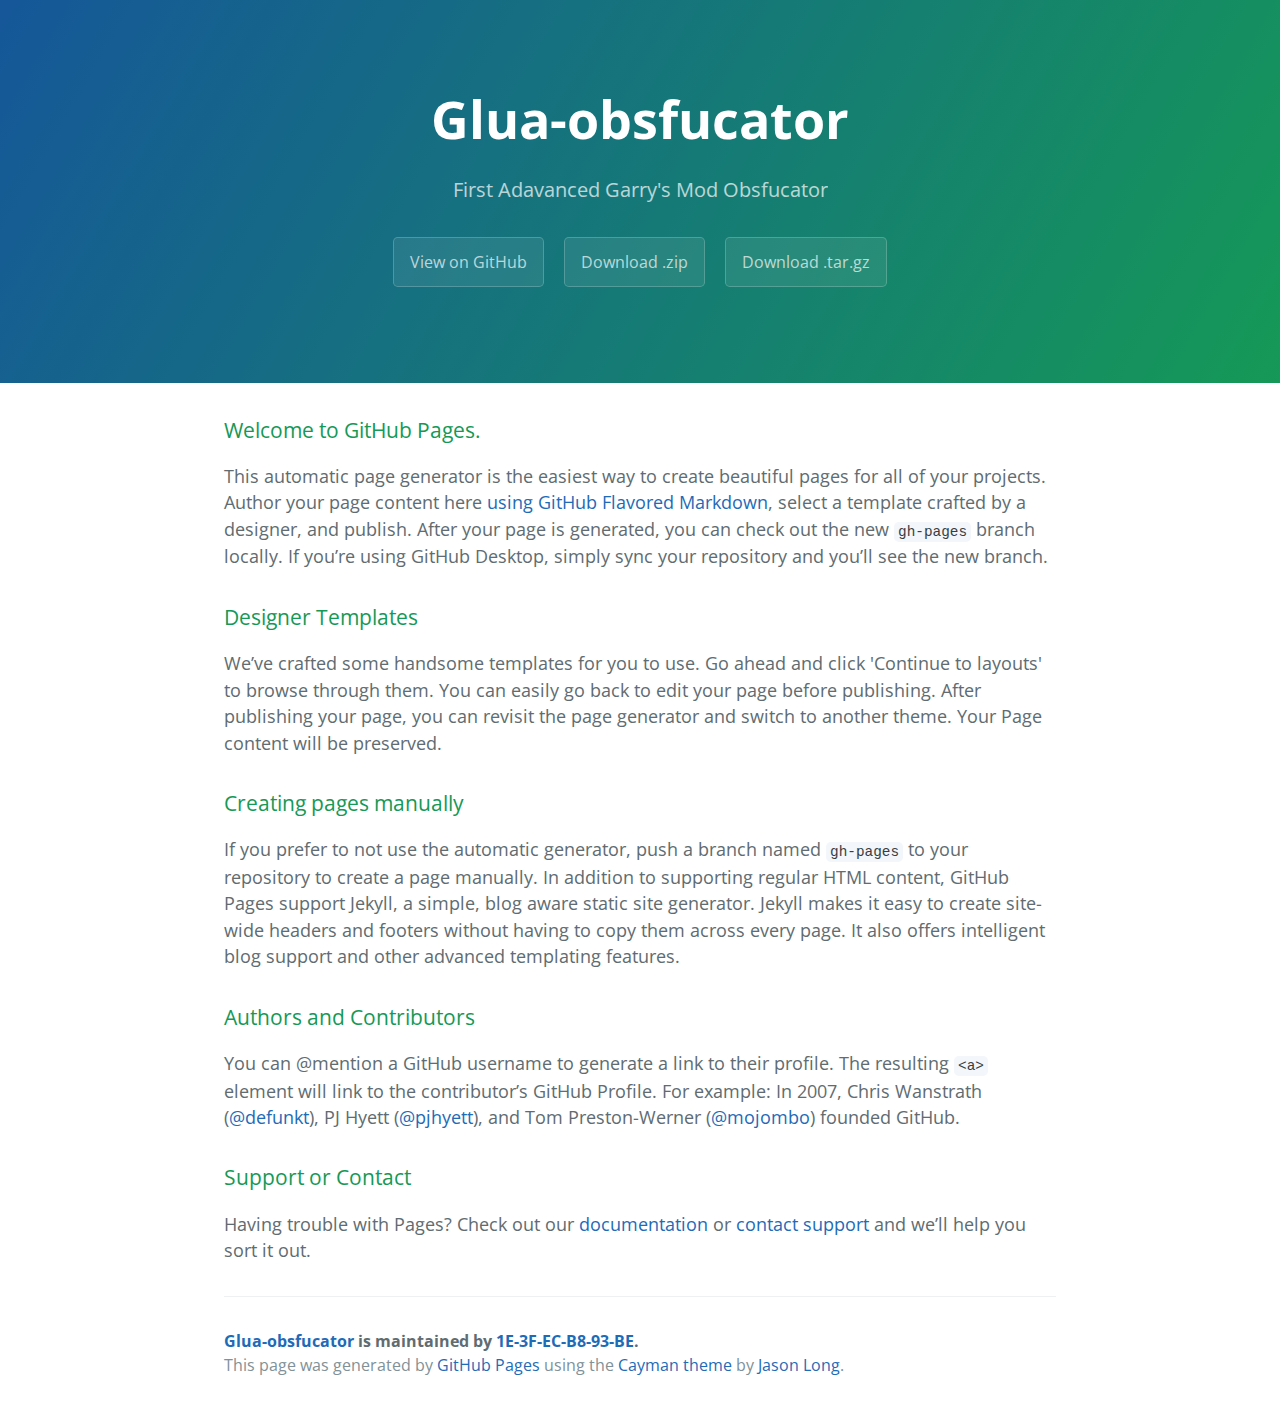
==== index.html @ 699e6651 "Create gh-pages branch via GitHub" ====
<!DOCTYPE html>
<html lang="en-us">
  <head>
    <meta charset="UTF-8">
    <title>Glua-obsfucator by 1E-3F-EC-B8-93-BE</title>
    <meta name="viewport" content="width=device-width, initial-scale=1">
    <link rel="stylesheet" type="text/css" href="stylesheets/normalize.css" media="screen">
    <link href='https://fonts.googleapis.com/css?family=Open+Sans:400,700' rel='stylesheet' type='text/css'>
    <link rel="stylesheet" type="text/css" href="stylesheets/stylesheet.css" media="screen">
    <link rel="stylesheet" type="text/css" href="stylesheets/github-light.css" media="screen">
  </head>
  <body>
    <section class="page-header">
      <h1 class="project-name">Glua-obsfucator</h1>
      <h2 class="project-tagline">First Adavanced Garry&#39;s Mod Obsfucator</h2>
      <a href="https://github.com/1E-3F-EC-B8-93-BE/GLUA-OBSFUCATOR" class="btn">View on GitHub</a>
      <a href="https://github.com/1E-3F-EC-B8-93-BE/GLUA-OBSFUCATOR/zipball/master" class="btn">Download .zip</a>
      <a href="https://github.com/1E-3F-EC-B8-93-BE/GLUA-OBSFUCATOR/tarball/master" class="btn">Download .tar.gz</a>
    </section>

    <section class="main-content">
      <h3>
<a id="welcome-to-github-pages" class="anchor" href="#welcome-to-github-pages" aria-hidden="true"><span aria-hidden="true" class="octicon octicon-link"></span></a>Welcome to GitHub Pages.</h3>

<p>This automatic page generator is the easiest way to create beautiful pages for all of your projects. Author your page content here <a href="https://guides.github.com/features/mastering-markdown/">using GitHub Flavored Markdown</a>, select a template crafted by a designer, and publish. After your page is generated, you can check out the new <code>gh-pages</code> branch locally. If you’re using GitHub Desktop, simply sync your repository and you’ll see the new branch.</p>

<h3>
<a id="designer-templates" class="anchor" href="#designer-templates" aria-hidden="true"><span aria-hidden="true" class="octicon octicon-link"></span></a>Designer Templates</h3>

<p>We’ve crafted some handsome templates for you to use. Go ahead and click 'Continue to layouts' to browse through them. You can easily go back to edit your page before publishing. After publishing your page, you can revisit the page generator and switch to another theme. Your Page content will be preserved.</p>

<h3>
<a id="creating-pages-manually" class="anchor" href="#creating-pages-manually" aria-hidden="true"><span aria-hidden="true" class="octicon octicon-link"></span></a>Creating pages manually</h3>

<p>If you prefer to not use the automatic generator, push a branch named <code>gh-pages</code> to your repository to create a page manually. In addition to supporting regular HTML content, GitHub Pages support Jekyll, a simple, blog aware static site generator. Jekyll makes it easy to create site-wide headers and footers without having to copy them across every page. It also offers intelligent blog support and other advanced templating features.</p>

<h3>
<a id="authors-and-contributors" class="anchor" href="#authors-and-contributors" aria-hidden="true"><span aria-hidden="true" class="octicon octicon-link"></span></a>Authors and Contributors</h3>

<p>You can @mention a GitHub username to generate a link to their profile. The resulting <code>&lt;a&gt;</code> element will link to the contributor’s GitHub Profile. For example: In 2007, Chris Wanstrath (<a href="https://github.com/defunkt" class="user-mention">@defunkt</a>), PJ Hyett (<a href="https://github.com/pjhyett" class="user-mention">@pjhyett</a>), and Tom Preston-Werner (<a href="https://github.com/mojombo" class="user-mention">@mojombo</a>) founded GitHub.</p>

<h3>
<a id="support-or-contact" class="anchor" href="#support-or-contact" aria-hidden="true"><span aria-hidden="true" class="octicon octicon-link"></span></a>Support or Contact</h3>

<p>Having trouble with Pages? Check out our <a href="https://help.github.com/pages">documentation</a> or <a href="https://github.com/contact">contact support</a> and we’ll help you sort it out.</p>

      <footer class="site-footer">
        <span class="site-footer-owner"><a href="https://github.com/1E-3F-EC-B8-93-BE/GLUA-OBSFUCATOR">Glua-obsfucator</a> is maintained by <a href="https://github.com/1E-3F-EC-B8-93-BE">1E-3F-EC-B8-93-BE</a>.</span>

        <span class="site-footer-credits">This page was generated by <a href="https://pages.github.com">GitHub Pages</a> using the <a href="https://github.com/jasonlong/cayman-theme">Cayman theme</a> by <a href="https://twitter.com/jasonlong">Jason Long</a>.</span>
      </footer>

    </section>

  
  </body>
</html>
---- stylesheets/stylesheet.css ----
* {
  box-sizing: border-box; }

body {
  padding: 0;
  margin: 0;
  font-family: "Open Sans", "Helvetica Neue", Helvetica, Arial, sans-serif;
  font-size: 16px;
  line-height: 1.5;
  color: #606c71; }

a {
  color: #1e6bb8;
  text-decoration: none; }
  a:hover {
    text-decoration: underline; }

.btn {
  display: inline-block;
  margin-bottom: 1rem;
  color: rgba(255, 255, 255, 0.7);
  background-color: rgba(255, 255, 255, 0.08);
  border-color: rgba(255, 255, 255, 0.2);
  border-style: solid;
  border-width: 1px;
  border-radius: 0.3rem;
  transition: color 0.2s, background-color 0.2s, border-color 0.2s; }
  .btn + .btn {
    margin-left: 1rem; }

.btn:hover {
  color: rgba(255, 255, 255, 0.8);
  text-decoration: none;
  background-color: rgba(255, 255, 255, 0.2);
  border-color: rgba(255, 255, 255, 0.3); }

@media screen and (min-width: 64em) {
  .btn {
    padding: 0.75rem 1rem; } }

@media screen and (min-width: 42em) and (max-width: 64em) {
  .btn {
    padding: 0.6rem 0.9rem;
    font-size: 0.9rem; } }

@media screen and (max-width: 42em) {
  .btn {
    display: block;
    width: 100%;
    padding: 0.75rem;
    font-size: 0.9rem; }
    .btn + .btn {
      margin-top: 1rem;
      margin-left: 0; } }

.page-header {
  color: #fff;
  text-align: center;
  background-color: #159957;
  background-image: linear-gradient(120deg, #155799, #159957); }

@media screen and (min-width: 64em) {
  .page-header {
    padding: 5rem 6rem; } }

@media screen and (min-width: 42em) and (max-width: 64em) {
  .page-header {
    padding: 3rem 4rem; } }

@media screen and (max-width: 42em) {
  .page-header {
    padding: 2rem 1rem; } }

.project-name {
  margin-top: 0;
  margin-bottom: 0.1rem; }

@media screen and (min-width: 64em) {
  .project-name {
    font-size: 3.25rem; } }

@media screen and (min-width: 42em) and (max-width: 64em) {
  .project-name {
    font-size: 2.25rem; } }

@media screen and (max-width: 42em) {
  .project-name {
    font-size: 1.75rem; } }

.project-tagline {
  margin-bottom: 2rem;
  font-weight: normal;
  opacity: 0.7; }

@media screen and (min-width: 64em) {
  .project-tagline {
    font-size: 1.25rem; } }

@media screen and (min-width: 42em) and (max-width: 64em) {
  .project-tagline {
    font-size: 1.15rem; } }

@media screen and (max-width: 42em) {
  .project-tagline {
    font-size: 1rem; } }

.main-content :first-child {
  margin-top: 0; }
.main-content img {
  max-width: 100%; }
.main-content h1, .main-content h2, .main-content h3, .main-content h4, .main-content h5, .main-content h6 {
  margin-top: 2rem;
  margin-bottom: 1rem;
  font-weight: normal;
  color: #159957; }
.main-content p {
  margin-bottom: 1em; }
.main-content code {
  padding: 2px 4px;
  font-family: Consolas, "Liberation Mono", Menlo, Courier, monospace;
  font-size: 0.9rem;
  color: #383e41;
  background-color: #f3f6fa;
  border-radius: 0.3rem; }
.main-content pre {
  padding: 0.8rem;
  margin-top: 0;
  margin-bottom: 1rem;
  font: 1rem Consolas, "Liberation Mono", Menlo, Courier, monospace;
  color: #567482;
  word-wrap: normal;
  background-color: #f3f6fa;
  border: solid 1px #dce6f0;
  border-radius: 0.3rem; }
  .main-content pre > code {
    padding: 0;
    margin: 0;
    font-size: 0.9rem;
    color: #567482;
    word-break: normal;
    white-space: pre;
    background: transparent;
    border: 0; }
.main-content .highlight {
  margin-bottom: 1rem; }
  .main-content .highlight pre {
    margin-bottom: 0;
    word-break: normal; }
.main-content .highlight pre, .main-content pre {
  padding: 0.8rem;
  overflow: auto;
  font-size: 0.9rem;
  line-height: 1.45;
  border-radius: 0.3rem; }
.main-content pre code, .main-content pre tt {
  display: inline;
  max-width: initial;
  padding: 0;
  margin: 0;
  overflow: initial;
  line-height: inherit;
  word-wrap: normal;
  background-color: transparent;
  border: 0; }
  .main-content pre code:before, .main-content pre code:after, .main-content pre tt:before, .main-content pre tt:after {
    content: normal; }
.main-content ul, .main-content ol {
  margin-top: 0; }
.main-content blockquote {
  padding: 0 1rem;
  margin-left: 0;
  color: #819198;
  border-left: 0.3rem solid #dce6f0; }
  .main-content blockquote > :first-child {
    margin-top: 0; }
  .main-content blockquote > :last-child {
    margin-bottom: 0; }
.main-content table {
  display: block;
  width: 100%;
  overflow: auto;
  word-break: normal;
  word-break: keep-all; }
  .main-content table th {
    font-weight: bold; }
  .main-content table th, .main-content table td {
    padding: 0.5rem 1rem;
    border: 1px solid #e9ebec; }
.main-content dl {
  padding: 0; }
  .main-content dl dt {
    padding: 0;
    margin-top: 1rem;
    font-size: 1rem;
    font-weight: bold; }
  .main-content dl dd {
    padding: 0;
    margin-bottom: 1rem; }
.main-content hr {
  height: 2px;
  padding: 0;
  margin: 1rem 0;
  background-color: #eff0f1;
  border: 0; }

@media screen and (min-width: 64em) {
  .main-content {
    max-width: 64rem;
    padding: 2rem 6rem;
    margin: 0 auto;
    font-size: 1.1rem; } }

@media screen and (min-width: 42em) and (max-width: 64em) {
  .main-content {
    padding: 2rem 4rem;
    font-size: 1.1rem; } }

@media screen and (max-width: 42em) {
  .main-content {
    padding: 2rem 1rem;
    font-size: 1rem; } }

.site-footer {
  padding-top: 2rem;
  margin-top: 2rem;
  border-top: solid 1px #eff0f1; }

.site-footer-owner {
  display: block;
  font-weight: bold; }

.site-footer-credits {
  color: #819198; }

@media screen and (min-width: 64em) {
  .site-footer {
    font-size: 1rem; } }

@media screen and (min-width: 42em) and (max-width: 64em) {
  .site-footer {
    font-size: 1rem; } }

@media screen and (max-width: 42em) {
  .site-footer {
    font-size: 0.9rem; } }
---- stylesheets/github-light.css ----
/*
The MIT License (MIT)

Copyright (c) 2016 GitHub, Inc.

Permission is hereby granted, free of charge, to any person obtaining a copy
of this software and associated documentation files (the "Software"), to deal
in the Software without restriction, including without limitation the rights
to use, copy, modify, merge, publish, distribute, sublicense, and/or sell
copies of the Software, and to permit persons to whom the Software is
furnished to do so, subject to the following conditions:

The above copyright notice and this permission notice shall be included in all
copies or substantial portions of the Software.

THE SOFTWARE IS PROVIDED "AS IS", WITHOUT WARRANTY OF ANY KIND, EXPRESS OR
IMPLIED, INCLUDING BUT NOT LIMITED TO THE WARRANTIES OF MERCHANTABILITY,
FITNESS FOR A PARTICULAR PURPOSE AND NONINFRINGEMENT. IN NO EVENT SHALL THE
AUTHORS OR COPYRIGHT HOLDERS BE LIABLE FOR ANY CLAIM, DAMAGES OR OTHER
LIABILITY, WHETHER IN AN ACTION OF CONTRACT, TORT OR OTHERWISE, ARISING FROM,
OUT OF OR IN CONNECTION WITH THE SOFTWARE OR THE USE OR OTHER DEALINGS IN THE
SOFTWARE.

*/

.pl-c /* comment */ {
  color: #969896;
}

.pl-c1 /* constant, variable.other.constant, support, meta.property-name, support.constant, support.variable, meta.module-reference, markup.raw, meta.diff.header */,
.pl-s .pl-v /* string variable */ {
  color: #0086b3;
}

.pl-e /* entity */,
.pl-en /* entity.name */ {
  color: #795da3;
}

.pl-smi /* variable.parameter.function, storage.modifier.package, storage.modifier.import, storage.type.java, variable.other */,
.pl-s .pl-s1 /* string source */ {
  color: #333;
}

.pl-ent /* entity.name.tag */ {
  color: #63a35c;
}

.pl-k /* keyword, storage, storage.type */ {
  color: #a71d5d;
}

.pl-s /* string */,
.pl-pds /* punctuation.definition.string, string.regexp.character-class */,
.pl-s .pl-pse .pl-s1 /* string punctuation.section.embedded source */,
.pl-sr /* string.regexp */,
.pl-sr .pl-cce /* string.regexp constant.character.escape */,
.pl-sr .pl-sre /* string.regexp source.ruby.embedded */,
.pl-sr .pl-sra /* string.regexp string.regexp.arbitrary-repitition */ {
  color: #183691;
}

.pl-v /* variable */ {
  color: #ed6a43;
}

.pl-id /* invalid.deprecated */ {
  color: #b52a1d;
}

.pl-ii /* invalid.illegal */ {
  color: #f8f8f8;
  background-color: #b52a1d;
}

.pl-sr .pl-cce /* string.regexp constant.character.escape */ {
  font-weight: bold;
  color: #63a35c;
}

.pl-ml /* markup.list */ {
  color: #693a17;
}

.pl-mh /* markup.heading */,
.pl-mh .pl-en /* markup.heading entity.name */,
.pl-ms /* meta.separator */ {
  font-weight: bold;
  color: #1d3e81;
}

.pl-mq /* markup.quote */ {
  color: #008080;
}

.pl-mi /* markup.italic */ {
  font-style: italic;
  color: #333;
}

.pl-mb /* markup.bold */ {
  font-weight: bold;
  color: #333;
}

.pl-md /* markup.deleted, meta.diff.header.from-file */ {
  color: #bd2c00;
  background-color: #ffecec;
}

.pl-mi1 /* markup.inserted, meta.diff.header.to-file */ {
  color: #55a532;
  background-color: #eaffea;
}

.pl-mdr /* meta.diff.range */ {
  font-weight: bold;
  color: #795da3;
}

.pl-mo /* meta.output */ {
  color: #1d3e81;
}
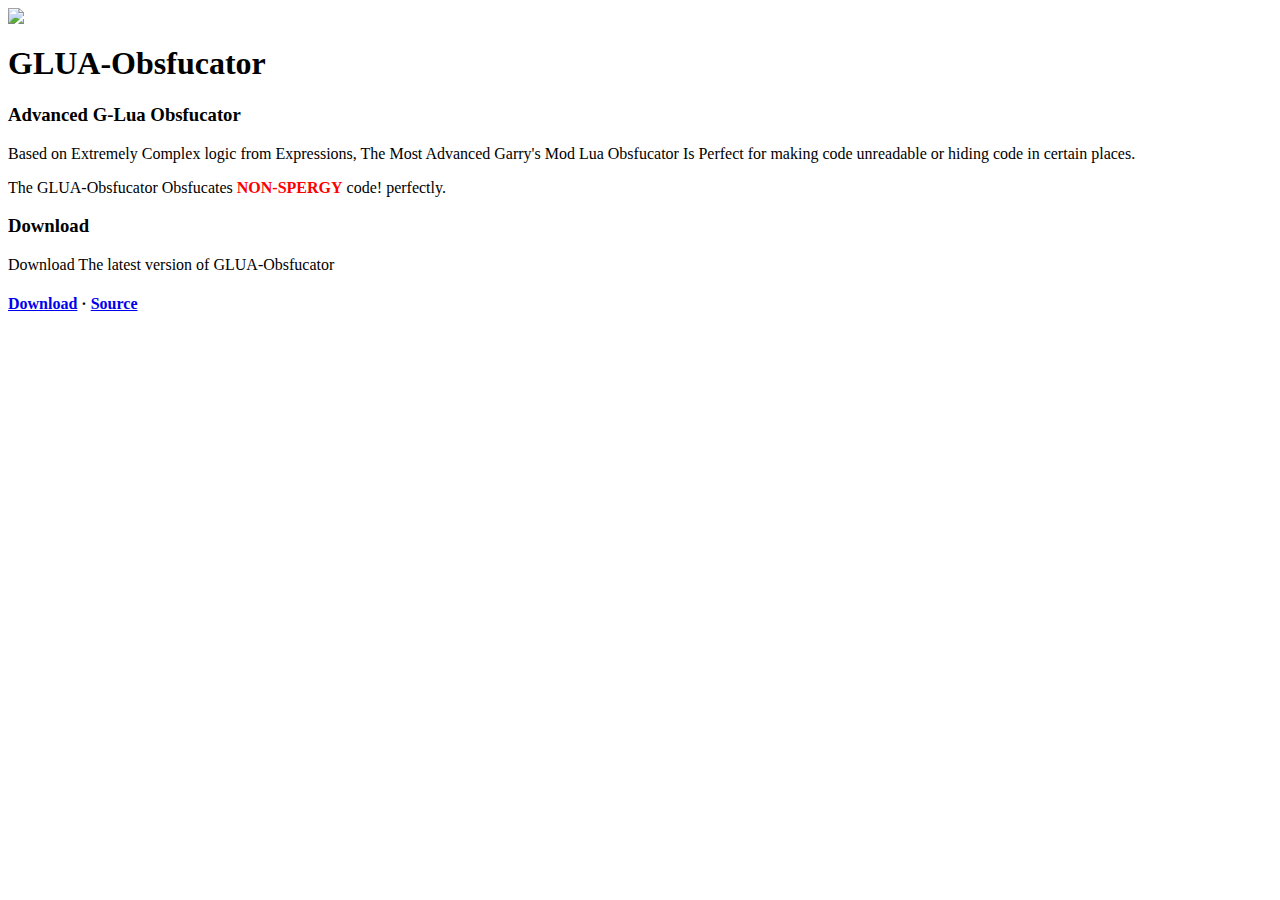
==== commit 16ef255a: "Create index.html" ====
--- a/index.html
+++ b/index.html
@@ -1,57 +1,26 @@
-<!DOCTYPE html>
-<html lang="en-us">
-  <head>
-    <meta charset="UTF-8">
-    <title>Glua-obsfucator by 1E-3F-EC-B8-93-BE</title>
-    <meta name="viewport" content="width=device-width, initial-scale=1">
-    <link rel="stylesheet" type="text/css" href="stylesheets/normalize.css" media="screen">
-    <link href='https://fonts.googleapis.com/css?family=Open+Sans:400,700' rel='stylesheet' type='text/css'>
-    <link rel="stylesheet" type="text/css" href="stylesheets/stylesheet.css" media="screen">
-    <link rel="stylesheet" type="text/css" href="stylesheets/github-light.css" media="screen">
-  </head>
-  <body>
-    <section class="page-header">
-      <h1 class="project-name">Glua-obsfucator</h1>
-      <h2 class="project-tagline">First Adavanced Garry&#39;s Mod Obsfucator</h2>
-      <a href="https://github.com/1E-3F-EC-B8-93-BE/GLUA-OBSFUCATOR" class="btn">View on GitHub</a>
-      <a href="https://github.com/1E-3F-EC-B8-93-BE/GLUA-OBSFUCATOR/zipball/master" class="btn">Download .zip</a>
-      <a href="https://github.com/1E-3F-EC-B8-93-BE/GLUA-OBSFUCATOR/tarball/master" class="btn">Download .tar.gz</a>
-    </section>
 
-    <section class="main-content">
-      <h3>
-<a id="welcome-to-github-pages" class="anchor" href="#welcome-to-github-pages" aria-hidden="true"><span aria-hidden="true" class="octicon octicon-link"></span></a>Welcome to GitHub Pages.</h3>
+<html>
+<head>
+	<title>GLUA-Obsfucator</title>
+	<link rel="stylesheet" type="text/css" href="styles.css"/>
+</head>
+<body id="index-page">
+	<section id="header">
+		<img class="image" src="logo.png"/>
+		<h1>GLUA-Obsfucator</h1>
+		<h3>Advanced G-Lua Obsfucator</h3>
+	</section>
 
-<p>This automatic page generator is the easiest way to create beautiful pages for all of your projects. Author your page content here <a href="https://guides.github.com/features/mastering-markdown/">using GitHub Flavored Markdown</a>, select a template crafted by a designer, and publish. After your page is generated, you can check out the new <code>gh-pages</code> branch locally. If you’re using GitHub Desktop, simply sync your repository and you’ll see the new branch.</p>
+	<section id="content">
+		<p>Based on Extremely Complex logic from Expressions, The Most Advanced Garry's Mod Lua Obsfucator Is Perfect for making code unreadable or hiding code in certain places.</p>
+		<p>The GLUA-Obsfucator Obsfucates <b><font color="red">NON-SPERGY</font></b> code! perfectly.</p>
+	</section>
 
-<h3>
-<a id="designer-templates" class="anchor" href="#designer-templates" aria-hidden="true"><span aria-hidden="true" class="octicon octicon-link"></span></a>Designer Templates</h3>
+	
+	<h3>Download</h3>
+	<p>Download The latest version of GLUA-Obsfucator</p>
 
-<p>We’ve crafted some handsome templates for you to use. Go ahead and click 'Continue to layouts' to browse through them. You can easily go back to edit your page before publishing. After publishing your page, you can revisit the page generator and switch to another theme. Your Page content will be preserved.</p>
+	<h4><a href="./glua-o.zip">Download</a> &middot; <a href="https://github.com/">Source</a></h4>
 
-<h3>
-<a id="creating-pages-manually" class="anchor" href="#creating-pages-manually" aria-hidden="true"><span aria-hidden="true" class="octicon octicon-link"></span></a>Creating pages manually</h3>
-
-<p>If you prefer to not use the automatic generator, push a branch named <code>gh-pages</code> to your repository to create a page manually. In addition to supporting regular HTML content, GitHub Pages support Jekyll, a simple, blog aware static site generator. Jekyll makes it easy to create site-wide headers and footers without having to copy them across every page. It also offers intelligent blog support and other advanced templating features.</p>
-
-<h3>
-<a id="authors-and-contributors" class="anchor" href="#authors-and-contributors" aria-hidden="true"><span aria-hidden="true" class="octicon octicon-link"></span></a>Authors and Contributors</h3>
-
-<p>You can @mention a GitHub username to generate a link to their profile. The resulting <code>&lt;a&gt;</code> element will link to the contributor’s GitHub Profile. For example: In 2007, Chris Wanstrath (<a href="https://github.com/defunkt" class="user-mention">@defunkt</a>), PJ Hyett (<a href="https://github.com/pjhyett" class="user-mention">@pjhyett</a>), and Tom Preston-Werner (<a href="https://github.com/mojombo" class="user-mention">@mojombo</a>) founded GitHub.</p>
-
-<h3>
-<a id="support-or-contact" class="anchor" href="#support-or-contact" aria-hidden="true"><span aria-hidden="true" class="octicon octicon-link"></span></a>Support or Contact</h3>
-
-<p>Having trouble with Pages? Check out our <a href="https://help.github.com/pages">documentation</a> or <a href="https://github.com/contact">contact support</a> and we’ll help you sort it out.</p>
-
-      <footer class="site-footer">
-        <span class="site-footer-owner"><a href="https://github.com/1E-3F-EC-B8-93-BE/GLUA-OBSFUCATOR">Glua-obsfucator</a> is maintained by <a href="https://github.com/1E-3F-EC-B8-93-BE">1E-3F-EC-B8-93-BE</a>.</span>
-
-        <span class="site-footer-credits">This page was generated by <a href="https://pages.github.com">GitHub Pages</a> using the <a href="https://github.com/jasonlong/cayman-theme">Cayman theme</a> by <a href="https://twitter.com/jasonlong">Jason Long</a>.</span>
-      </footer>
-
-    </section>
-
-  
-  </body>
+</body>
 </html>
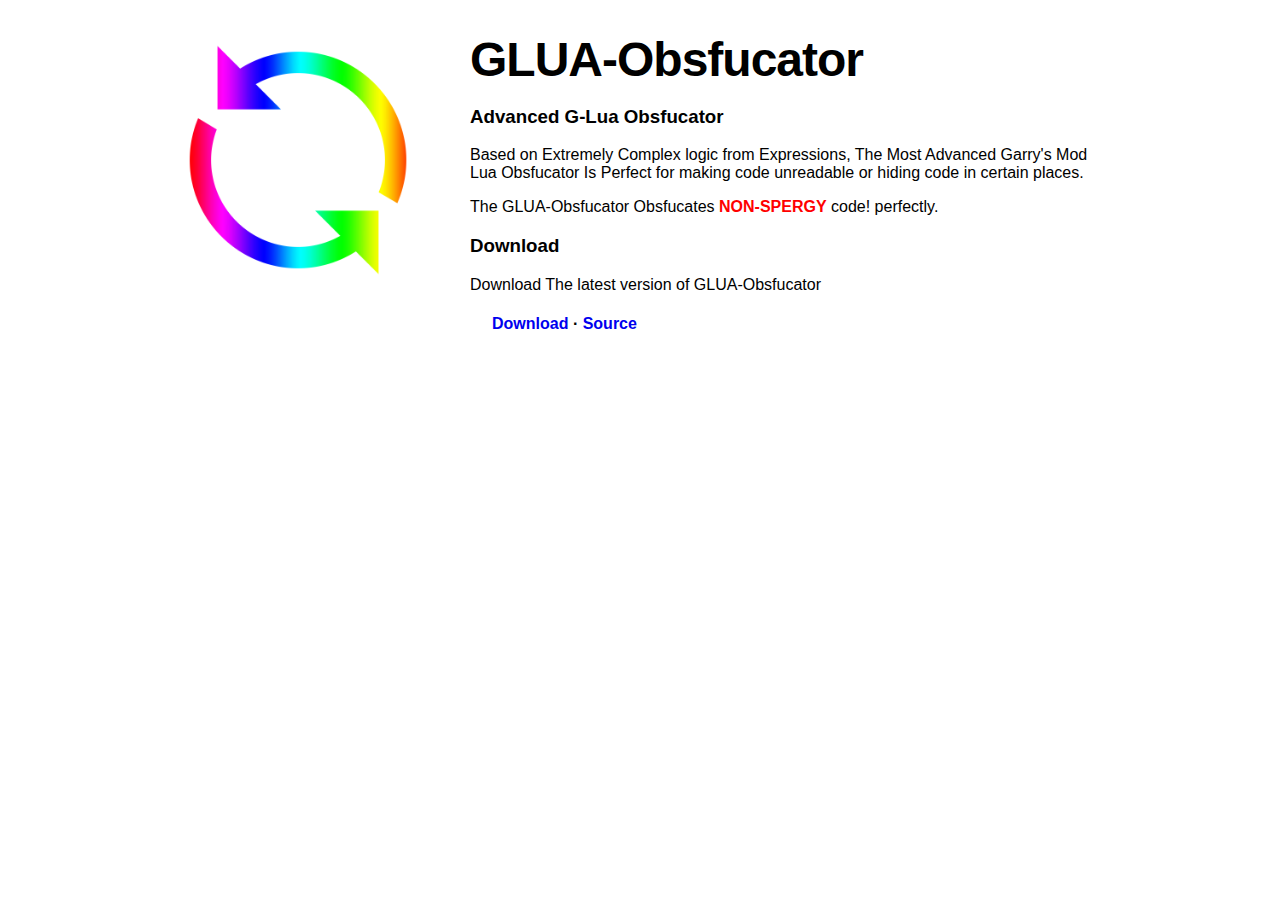
==== commit bcfddf6a: "Update index.html" ====
--- a/index.html
+++ b/index.html
@@ -20,7 +20,7 @@
 	<h3>Download</h3>
 	<p>Download The latest version of GLUA-Obsfucator</p>
 
-	<h4><a href="./glua-o.zip">Download</a> &middot; <a href="https://github.com/">Source</a></h4>
+	<h4><a href="./glua-o.zip">Download</a> &middot; <a href="https://github.com/1E-3F-EC-B8-93-BE/GLUA-OBSFUCATOR">Source</a></h4>
 
 </body>
 </html>
--- a/styles.css
+++ b/styles.css
@@ -0,0 +1,66 @@
+body {
+	font-family: Helvetica, Arial, Verdana, sans-serif;
+	font-size: 13px;
+	width: 640px;
+	margin: 32px auto;
+	padding-left: 300px;
+}
+
+body#index-page {
+	font-size: 16px;
+}
+
+h1 {
+	font-size: 48px;
+	margin-bottom: 0px;
+	letter-spacing: -1px;
+}
+
+h4 {
+	margin-left: 22px;
+}
+
+img {
+	float: left;
+	width: 256px;
+	height: 256px;
+	margin-left: -300px;
+}
+
+table {
+	border-collapse: collapse;
+	font-family: Helvetica, Arial, Verdana, sans-serif;
+	font-size: 13px;
+}
+
+tbody {
+	border-top: 1px solid rgb(211, 231, 228);
+}
+
+tr {
+	border-bottom: 1px solid rgb(211, 231, 228);
+}
+
+th, td {
+	padding: 5px 10px;
+	text-align: left;
+}
+
+tr.even {
+	background-color: rgb(237, 245, 250);
+}
+
+a {
+	text-decoration: none;
+}
+
+.image {
+
+
+    -webkit-animation:spin 4s linear infinite;
+    -moz-animation:spin 4s linear infinite;
+    animation:spin 4s linear infinite;
+}
+@-moz-keyframes spin { 100% { -moz-transform: rotate(360deg); } }
+@-webkit-keyframes spin { 100% { -webkit-transform: rotate(360deg); } }
+@keyframes spin { 100% { -webkit-transform: rotate(360deg); transform:rotate(360deg); } }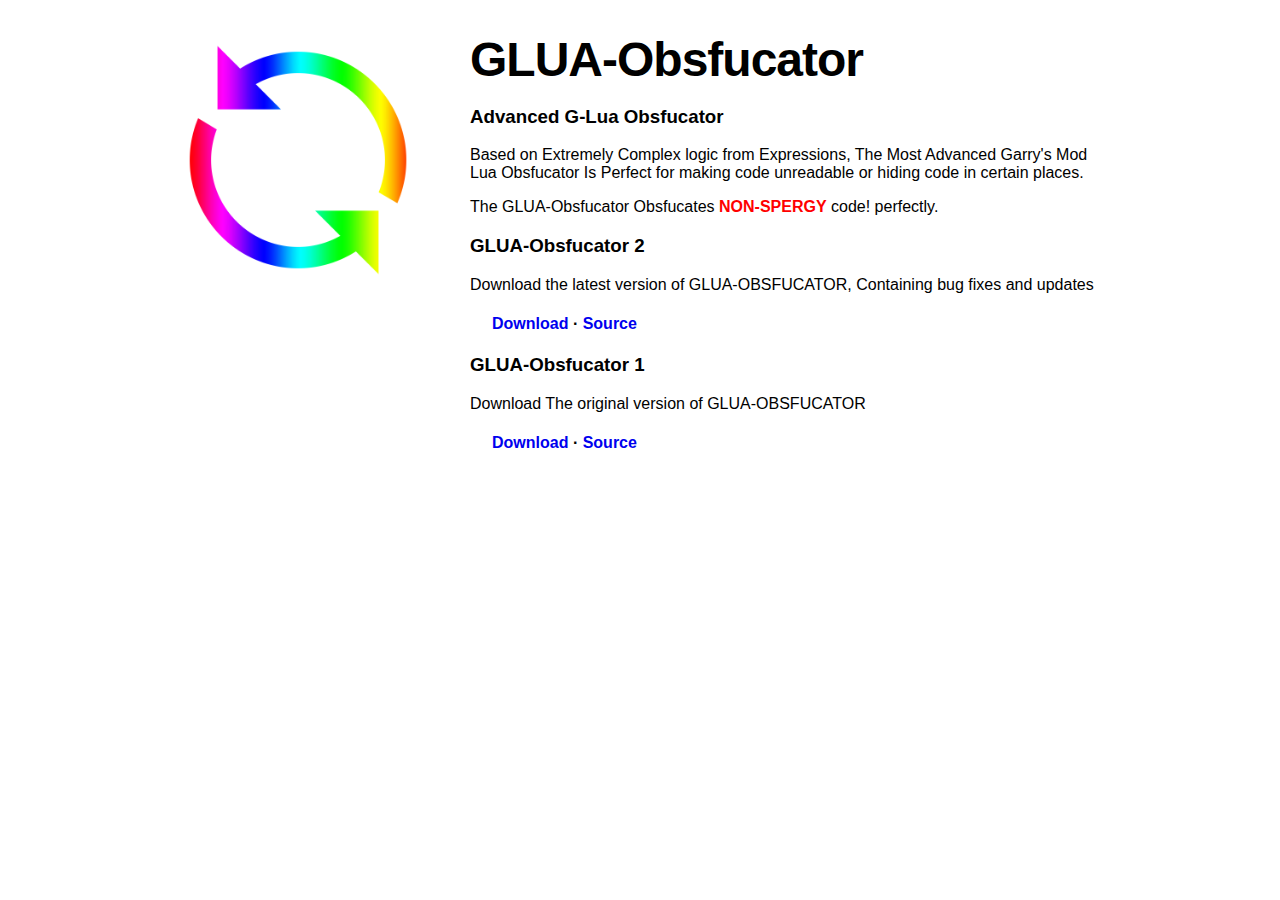
==== commit afe92922: "Add files via upload" ====
--- a/index.html
+++ b/index.html
@@ -1,26 +1,31 @@
-
-<html>
-<head>
-	<title>GLUA-Obsfucator</title>
-	<link rel="stylesheet" type="text/css" href="styles.css"/>
-</head>
-<body id="index-page">
-	<section id="header">
-		<img class="image" src="logo.png"/>
-		<h1>GLUA-Obsfucator</h1>
-		<h3>Advanced G-Lua Obsfucator</h3>
-	</section>
-
-	<section id="content">
-		<p>Based on Extremely Complex logic from Expressions, The Most Advanced Garry's Mod Lua Obsfucator Is Perfect for making code unreadable or hiding code in certain places.</p>
-		<p>The GLUA-Obsfucator Obsfucates <b><font color="red">NON-SPERGY</font></b> code! perfectly.</p>
-	</section>
-
-	
-	<h3>Download</h3>
-	<p>Download The latest version of GLUA-Obsfucator</p>
-
-	<h4><a href="./glua-o.zip">Download</a> &middot; <a href="https://github.com/1E-3F-EC-B8-93-BE/GLUA-OBSFUCATOR">Source</a></h4>
-
-</body>
-</html>
+
+<html>
+<head>
+	<title>GLUA-Obsfucator</title>
+	<link rel="stylesheet" type="text/css" href="styles.css"/>
+</head>
+<body id="index-page">
+	<section id="header">
+		<img class="image" src="logo.png"/>
+		<h1>GLUA-Obsfucator</h1>
+		<h3>Advanced G-Lua Obsfucator</h3>
+	</section>
+
+	<section id="content">
+		<p>Based on Extremely Complex logic from Expressions, The Most Advanced Garry's Mod Lua Obsfucator Is Perfect for making code unreadable or hiding code in certain places.</p>
+		<p>The GLUA-Obsfucator Obsfucates <b><font color="red">NON-SPERGY</font></b> code! perfectly.</p>
+	</section>
+
+	
+	<h3>GLUA-Obsfucator 2</h3>
+	<p>Download the latest version of GLUA-OBSFUCATOR, Containing bug fixes and updates</p>
+
+	<h4><a href="./glua-o-2.zip">Download</a> &middot; <a href="https://github.com/1E-3F-EC-B8-93-BE/GLUA-OBSFUCATOR">Source</a></h4>
+	
+	<h3>GLUA-Obsfucator 1</h3>
+	<p>Download The original version of GLUA-OBSFUCATOR</p>
+
+	<h4><a href="./glua-o-1.zip">Download</a> &middot; <a href="https://github.com/1E-3F-EC-B8-93-BE/GLUA-OBSFUCATOR">Source</a></h4>
+
+</body>
+</html>
